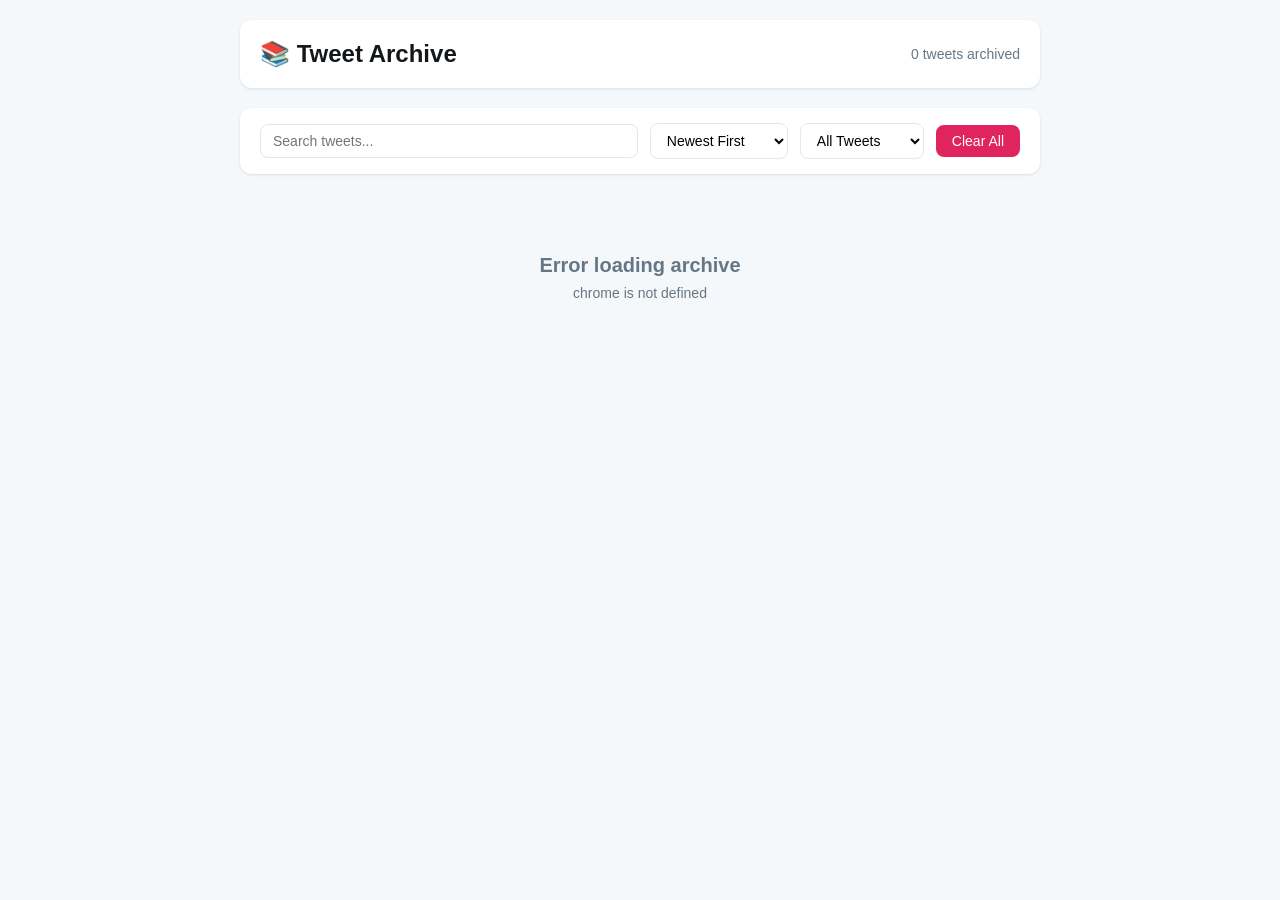
==== archive/index.html @ b596ba2b "init" ====
<!doctype html>
<html>
    <head>
        <meta charset="UTF-8" />
        <title>Tweet Archive</title>
        <link rel="stylesheet" href="style.css" />
    </head>
    <body>
        <div class="container">
            <header>
                <h1>📚 Tweet Archive</h1>
                <div class="stats">
                    <span id="totalCount">0</span> tweets archived
                </div>
            </header>

            <!-- Search & Filter Bar -->
            <div class="filters">
                <input
                    type="text"
                    id="searchInput"
                    placeholder="Search tweets..."
                />

                <select id="sortBy">
                    <option value="newest">Newest First</option>
                    <option value="oldest">Oldest First</option>
                    <option value="recentlySeen">Recently Seen</option>
                </select>

                <select id="filterBy">
                    <option value="all">All Tweets</option>
                    <option value="images">With Images</option>
                    <option value="text">Text Only</option>
                </select>

                <button id="clearAll" class="danger">Clear All</button>
            </div>

            <!-- Results -->
            <div id="tweetGrid"></div>
        </div>

        <script src="script.js"></script>
    </body>
</html>
---- archive/style.css ----
* {
    margin: 0;
    padding: 0;
    box-sizing: border-box;
}

body {
    font-family:
        -apple-system, BlinkMacSystemFont, "Segoe UI", Roboto, Arial, sans-serif;
    background: #f5f8fa;
    padding: 20px;
}

.container {
    max-width: 800px;
    margin: 0 auto;
}

header {
    background: white;
    padding: 20px;
    border-radius: 12px;
    box-shadow: 0 1px 3px rgba(0, 0, 0, 0.1);
    margin-bottom: 20px;
    display: flex;
    justify-content: space-between;
    align-items: center;
}

header h1 {
    font-size: 24px;
    color: #14171a;
}

.stats {
    font-size: 14px;
    color: #657786;
}

/* Filter Bar */
.filters {
    background: white;
    padding: 15px 20px;
    border-radius: 12px;
    box-shadow: 0 1px 3px rgba(0, 0, 0, 0.1);
    margin-bottom: 20px;
    display: flex;
    gap: 12px;
    flex-wrap: wrap;
    align-items: center;
}

.filters input,
.filters select {
    padding: 8px 12px;
    border: 1px solid #e1e8ed;
    border-radius: 8px;
    font-size: 14px;
    background: white;
}

.filters input {
    flex: 1;
    min-width: 200px;
}

.filters button {
    padding: 8px 16px;
    border: none;
    border-radius: 8px;
    font-size: 14px;
    cursor: pointer;
    transition: background 0.2s;
}

.danger {
    background: #e0245e;
    color: white;
}

.danger:hover {
    background: #c01a4b;
}

/* Tweet Cards */
#tweetGrid {
    display: flex;
    flex-direction: column;
    gap: 16px;
}

.tweet-card {
    background: white;
    border-radius: 12px;
    padding: 16px 20px;
    box-shadow: 0 1px 3px rgba(0, 0, 0, 0.1);
    transition: box-shadow 0.2s;
}

.tweet-card:hover {
    box-shadow: 0 4px 12px rgba(0, 0, 0, 0.15);
}

.tweet-header {
    display: flex;
    align-items: center;
    gap: 12px;
    margin-bottom: 8px;
}

.tweet-avatar {
    width: 40px;
    height: 40px;
    border-radius: 50%;
    object-fit: cover;
}

.tweet-user {
    display: flex;
    flex-direction: column;
}

.tweet-name {
    font-weight: 700;
    color: #14171a;
}

.tweet-handle {
    font-size: 13px;
    color: #657786;
}

.tweet-time {
    font-size: 12px;
    color: #657786;
    margin-left: auto;
}

.tweet-text {
    color: #14171a;
    line-height: 1.5;
    margin: 8px 0 12px 0;
    white-space: pre-wrap;
    word-wrap: break-word;
}

.tweet-quote {
    border-left: 3px solid #e1e8ed;
    padding-left: 12px;
    margin: 8px 0 12px 0;
    color: #657786;
    font-size: 14px;
}

.tweet-images {
    display: grid;
    grid-template-columns: repeat(auto-fill, minmax(150px, 1fr));
    gap: 8px;
    margin-top: 8px;
}

.tweet-images img {
    width: 100%;
    height: 150px;
    object-fit: cover;
    border-radius: 8px;
    cursor: pointer;
}

.tweet-footer {
    margin-top: 10px;
    font-size: 12px;
    color: #657786;
    border-top: 1px solid #e1e8ed;
    padding-top: 10px;
    display: flex;
    gap: 16px;
}

.tweet-id {
    font-family: monospace;
    font-size: 11px;
    color: #aab8c2;
}

/* Empty State */
.empty-state {
    text-align: center;
    padding: 60px 20px;
    color: #657786;
}

.empty-state h2 {
    font-size: 20px;
    margin-bottom: 8px;
}

.empty-state p {
    font-size: 14px;
}
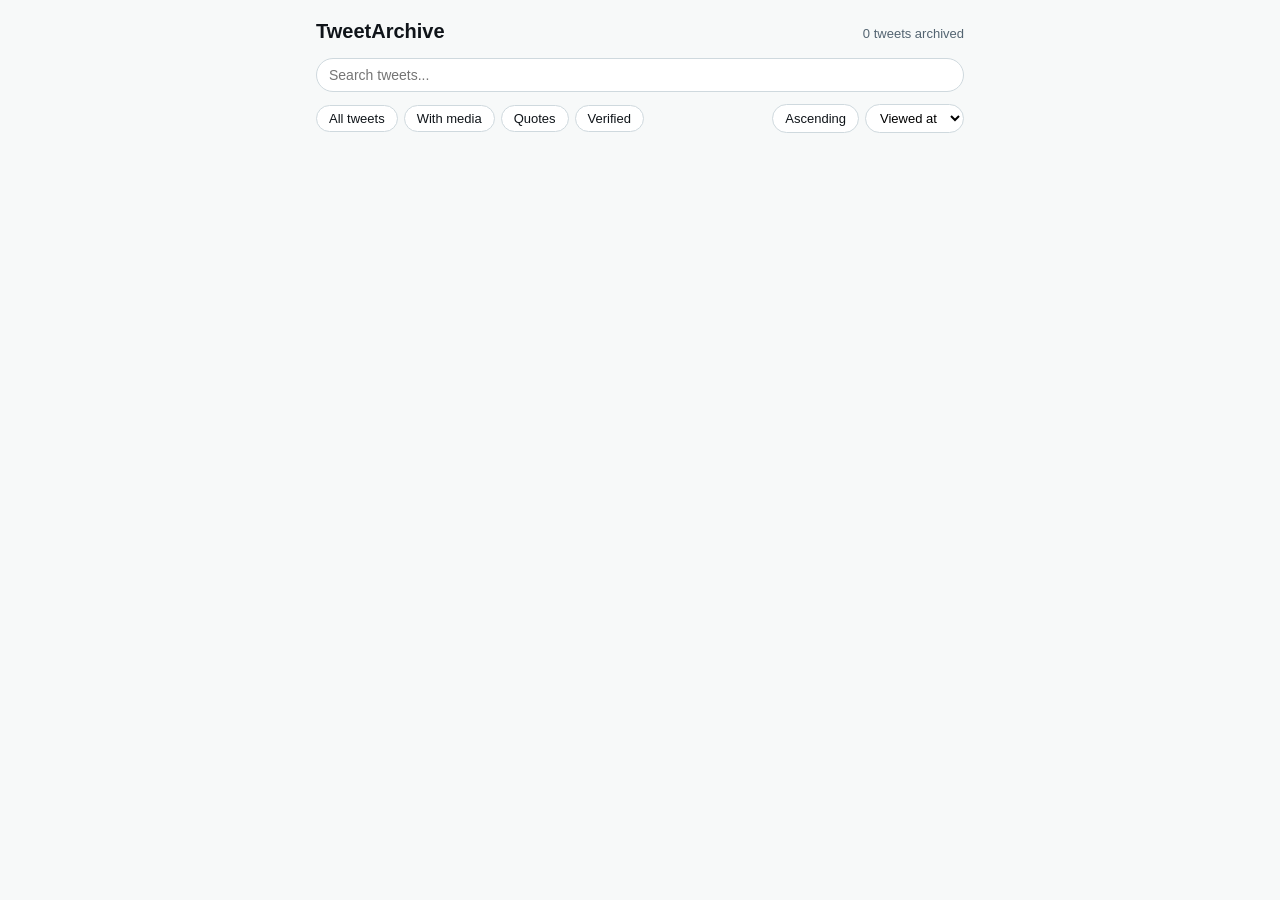
==== commit 2cfca848: "vibecoded some bullshit for frontend + made paged requests. right now everything is unstable becuse " ====
--- a/archive/index.html
+++ b/archive/index.html
@@ -1,45 +1,106 @@
 <!doctype html>
-<html>
+<html lang="en">
     <head>
         <meta charset="UTF-8" />
-        <title>Tweet Archive</title>
+        <title>TweetArchive</title>
         <link rel="stylesheet" href="style.css" />
     </head>
     <body>
         <div class="container">
-            <header>
-                <h1>📚 Tweet Archive</h1>
-                <div class="stats">
-                    <span id="totalCount">0</span> tweets archived
+            <!-- Header -->
+            <header class="header">
+                <div class="header-top">
+                    <h1>TweetArchive</h1>
+                    <div class="total-count">
+                        <span id="totalCount">0</span> tweets archived
+                    </div>
+                </div>
+                <!-- Search bar -->
+                <div class="search-bar">
+                    <input
+                        type="text"
+                        id="searchInput"
+                        placeholder="Search tweets..."
+                    />
                 </div>
             </header>
 
-            <!-- Search & Filter Bar -->
-            <div class="filters">
-                <input
-                    type="text"
-                    id="searchInput"
-                    placeholder="Search tweets..."
-                />
-
-                <select id="sortBy">
-                    <option value="newest">Newest First</option>
-                    <option value="oldest">Oldest First</option>
-                    <option value="recentlySeen">Recently Seen</option>
-                </select>
-
-                <select id="filterBy">
-                    <option value="all">All Tweets</option>
-                    <option value="images">With Images</option>
-                    <option value="text">Text Only</option>
-                </select>
-
-                <button id="clearAll" class="danger">Clear All</button>
+            <!-- Filter & Sort row -->
+            <div class="controls">
+                <div class="filter-group">
+                    <button class="control-btn" id="filterAll">
+                        All tweets
+                    </button>
+                    <button class="control-btn" id="filterMedia">
+                        With media
+                    </button>
+                    <button class="control-btn" id="filterQuote">Quotes</button>
+                    <button class="control-btn" id="filterVerified">
+                        Verified
+                    </button>
+                </div>
+                <div class="sort-group">
+                    <button class="control-btn" id="sortAsc">Ascending</button>
+                    <select id="sortField" class="control-select">
+                        <option value="viewedAt">Viewed at</option>
+                        <option value="postedAt">Posted at</option>
+                    </select>
+                </div>
             </div>
 
-            <!-- Results -->
-            <div id="tweetGrid"></div>
+            <!-- Tweet list -->
+            <div id="tweetList" class="tweet-list"></div>
+
+            <!-- Load more button -->
+            <button id="loadMoreBtn" class="load-more-btn hidden">
+                Load more
+            </button>
         </div>
+
+        <!-- Tweet template -->
+        <template id="tweetTemplate">
+            <div class="tweet-row">
+                <a class="avatar-link" target="_blank">
+                    <img class="tweet-avatar" alt="" />
+                </a>
+                <div class="tweet-content">
+                    <div class="tweet-meta">
+                        <a class="user-link" target="_blank">
+                            <span class="user-name"></span>
+                            <span class="verified-badge hidden" title="Verified"
+                                >V</span
+                            >
+                            <span class="parody-badge hidden"></span>
+                            <span class="user-handle"></span>
+                        </a>
+                        <span class="dot">·</span>
+                        <span class="posted-time"></span>
+                        <span class="dot">·</span>
+                        <span class="viewed-time"></span>
+                        <span class="quote-badge hidden">Quote</span>
+                    </div>
+                    <p class="tweet-text"></p>
+                    <div class="media-grid hidden"></div>
+                    <div class="sensitive-overlay hidden">
+                        Possibly sensitive content
+                    </div>
+                    <div class="tweet-stats">
+                        <span class="stat" title="Replies"
+                            >re <span class="stat-replies">0</span></span
+                        >
+                        <span class="stat" title="Retweets"
+                            >rt <span class="stat-retweets">0</span></span
+                        >
+                        <span class="stat" title="Likes"
+                            >fv <span class="stat-likes">0</span></span
+                        >
+                        <span class="stat" title="Views"
+                            >vw <span class="stat-views">0</span></span
+                        >
+                    </div>
+                </div>
+            </div>
+        </template>
 
         <script src="script.js"></script>
     </body>
--- a/archive/style.css
+++ b/archive/style.css
@@ -1,200 +1,255 @@
+/* Base */
 * {
+    box-sizing: border-box;
     margin: 0;
     padding: 0;
-    box-sizing: border-box;
-}
-
+}
 body {
     font-family:
-        -apple-system, BlinkMacSystemFont, "Segoe UI", Roboto, Arial, sans-serif;
-    background: #f5f8fa;
-    padding: 20px;
-}
-
+        -apple-system, BlinkMacSystemFont, "Segoe UI", Roboto, sans-serif;
+    background: #f7f9f9;
+    color: #0f1419;
+    line-height: 1.5;
+}
 .container {
-    max-width: 800px;
+    max-width: 680px;
     margin: 0 auto;
-}
-
-header {
-    background: white;
-    padding: 20px;
-    border-radius: 12px;
-    box-shadow: 0 1px 3px rgba(0, 0, 0, 0.1);
-    margin-bottom: 20px;
+    padding: 16px;
+}
+
+/* Header */
+.header {
+    margin-bottom: 12px;
+}
+.header-top {
     display: flex;
     justify-content: space-between;
-    align-items: center;
-}
-
-header h1 {
-    font-size: 24px;
-    color: #14171a;
-}
-
-.stats {
+    align-items: baseline;
+    margin-bottom: 12px;
+}
+.header-top h1 {
+    font-size: 20px;
+    font-weight: 700;
+}
+.total-count {
+    font-size: 13px;
+    color: #536471;
+}
+.search-bar input {
+    width: 100%;
+    padding: 8px 12px;
+    border: 1px solid #cfd9de;
+    border-radius: 20px;
     font-size: 14px;
-    color: #657786;
-}
-
-/* Filter Bar */
-.filters {
-    background: white;
-    padding: 15px 20px;
-    border-radius: 12px;
-    box-shadow: 0 1px 3px rgba(0, 0, 0, 0.1);
-    margin-bottom: 20px;
+    background: #fff;
+    outline: none;
+}
+.search-bar input:focus {
+    border-color: #1d9bf0;
+}
+
+/* Controls row */
+.controls {
+    display: flex;
+    justify-content: space-between;
+    align-items: center;
+    margin-bottom: 12px;
+    flex-wrap: wrap;
+    gap: 8px;
+}
+.filter-group,
+.sort-group {
+    display: flex;
+    gap: 6px;
+    flex-wrap: wrap;
+}
+.control-btn {
+    padding: 5px 12px;
+    font-size: 13px;
+    background: #fff;
+    border: 1px solid #cfd9de;
+    border-radius: 16px;
+    cursor: pointer;
+    color: #0f1419;
+    transition: background 0.1s;
+}
+.control-btn:hover {
+    background: #e8f5fe;
+}
+.control-btn.active {
+    background: #1d9bf0;
+    color: #fff;
+    border-color: #1d9bf0;
+}
+.control-select {
+    padding: 5px 10px;
+    font-size: 13px;
+    border: 1px solid #cfd9de;
+    border-radius: 16px;
+    background: #fff;
+    cursor: pointer;
+}
+
+/* Tweet list */
+.tweet-list {
+    display: flex;
+    flex-direction: column;
+}
+.tweet-row {
     display: flex;
     gap: 12px;
-    flex-wrap: wrap;
-    align-items: center;
-}
-
-.filters input,
-.filters select {
-    padding: 8px 12px;
-    border: 1px solid #e1e8ed;
-    border-radius: 8px;
-    font-size: 14px;
-    background: white;
-}
-
-.filters input {
-    flex: 1;
-    min-width: 200px;
-}
-
-.filters button {
-    padding: 8px 16px;
-    border: none;
-    border-radius: 8px;
-    font-size: 14px;
-    cursor: pointer;
-    transition: background 0.2s;
-}
-
-.danger {
-    background: #e0245e;
-    color: white;
-}
-
-.danger:hover {
-    background: #c01a4b;
-}
-
-/* Tweet Cards */
-#tweetGrid {
-    display: flex;
-    flex-direction: column;
-    gap: 16px;
-}
-
-.tweet-card {
-    background: white;
-    border-radius: 12px;
-    padding: 16px 20px;
-    box-shadow: 0 1px 3px rgba(0, 0, 0, 0.1);
-    transition: box-shadow 0.2s;
-}
-
-.tweet-card:hover {
-    box-shadow: 0 4px 12px rgba(0, 0, 0, 0.15);
-}
-
-.tweet-header {
-    display: flex;
-    align-items: center;
-    gap: 12px;
-    margin-bottom: 8px;
-}
-
+    padding: 12px 16px;
+    background: #fff;
+    border-bottom: 1px solid #eff3f4;
+    transition: background 0.1s;
+}
+.tweet-row:hover {
+    background: #f7f9f9;
+}
+
+.avatar-link {
+    flex-shrink: 0;
+}
 .tweet-avatar {
-    width: 40px;
-    height: 40px;
+    width: 44px;
+    height: 44px;
     border-radius: 50%;
     object-fit: cover;
-}
-
-.tweet-user {
-    display: flex;
-    flex-direction: column;
-}
-
-.tweet-name {
+    background: #eee;
+}
+.tweet-content {
+    flex: 1;
+    min-width: 0;
+}
+
+/* Meta line */
+.tweet-meta {
+    display: flex;
+    align-items: center;
+    gap: 4px;
+    flex-wrap: wrap;
+    font-size: 13px;
+    color: #536471;
+    margin-bottom: 3px;
+}
+.user-link {
+    display: flex;
+    align-items: center;
+    gap: 4px;
+    text-decoration: none;
+    color: inherit;
+}
+.user-name {
     font-weight: 700;
-    color: #14171a;
-}
-
-.tweet-handle {
-    font-size: 13px;
-    color: #657786;
-}
-
-.tweet-time {
+    color: #0f1419;
+}
+.user-handle {
+    color: #536471;
+}
+.verified-badge {
+    background: #1d9bf0;
+    color: #fff;
+    font-size: 10px;
+    font-weight: bold;
+    width: 16px;
+    height: 16px;
+    border-radius: 50%;
+    display: inline-flex;
+    align-items: center;
+    justify-content: center;
+    line-height: 1;
+}
+.parody-badge {
     font-size: 12px;
-    color: #657786;
-    margin-left: auto;
-}
-
+    color: #536471;
+}
+.dot {
+    margin: 0 2px;
+}
+.posted-time,
+.viewed-time {
+    white-space: nowrap;
+}
+.quote-badge {
+    background: #f0f0f0;
+    color: #536471;
+    padding: 2px 8px;
+    border-radius: 12px;
+    font-size: 12px;
+    margin-left: 4px;
+}
+
+/* Text */
 .tweet-text {
-    color: #14171a;
-    line-height: 1.5;
-    margin: 8px 0 12px 0;
+    font-size: 14px;
+    line-height: 1.4;
     white-space: pre-wrap;
-    word-wrap: break-word;
-}
-
-.tweet-quote {
-    border-left: 3px solid #e1e8ed;
-    padding-left: 12px;
-    margin: 8px 0 12px 0;
-    color: #657786;
+    word-break: break-word;
+    margin-bottom: 8px;
+}
+
+/* Media grid */
+.media-grid {
+    display: grid;
+    grid-template-columns: repeat(2, 1fr);
+    gap: 4px;
+    margin-bottom: 8px;
+    border-radius: 12px;
+    overflow: hidden;
+}
+.media-grid img {
+    width: 100%;
+    height: 160px;
+    object-fit: cover;
+    background: #000;
+}
+.media-grid.single {
+    grid-template-columns: 1fr;
+}
+.media-grid.single img {
+    height: auto;
+    max-height: 300px;
+}
+
+.sensitive-overlay {
+    background: #f7f9f9;
+    padding: 6px 10px;
+    border-radius: 8px;
+    font-size: 13px;
+    color: #536471;
+    margin-bottom: 8px;
+}
+
+/* Stats */
+.tweet-stats {
+    display: flex;
+    gap: 16px;
+    font-size: 13px;
+    color: #536471;
+}
+.tweet-stats .stat {
+    display: inline-flex;
+    align-items: center;
+    gap: 3px;
+}
+
+/* Load more */
+.load-more-btn {
+    display: block;
+    width: 100%;
+    padding: 10px;
+    background: #fff;
+    border: 1px solid #cfd9de;
+    border-radius: 20px;
     font-size: 14px;
-}
-
-.tweet-images {
-    display: grid;
-    grid-template-columns: repeat(auto-fill, minmax(150px, 1fr));
-    gap: 8px;
-    margin-top: 8px;
-}
-
-.tweet-images img {
-    width: 100%;
-    height: 150px;
-    object-fit: cover;
-    border-radius: 8px;
+    color: #1d9bf0;
     cursor: pointer;
-}
-
-.tweet-footer {
-    margin-top: 10px;
-    font-size: 12px;
-    color: #657786;
-    border-top: 1px solid #e1e8ed;
-    padding-top: 10px;
-    display: flex;
-    gap: 16px;
-}
-
-.tweet-id {
-    font-family: monospace;
-    font-size: 11px;
-    color: #aab8c2;
-}
-
-/* Empty State */
-.empty-state {
-    text-align: center;
-    padding: 60px 20px;
-    color: #657786;
-}
-
-.empty-state h2 {
-    font-size: 20px;
-    margin-bottom: 8px;
-}
-
-.empty-state p {
-    font-size: 14px;
-}
+    margin-top: 12px;
+    transition: background 0.1s;
+}
+.load-more-btn:hover {
+    background: #e8f5fe;
+}
+.hidden {
+    display: none !important;
+}
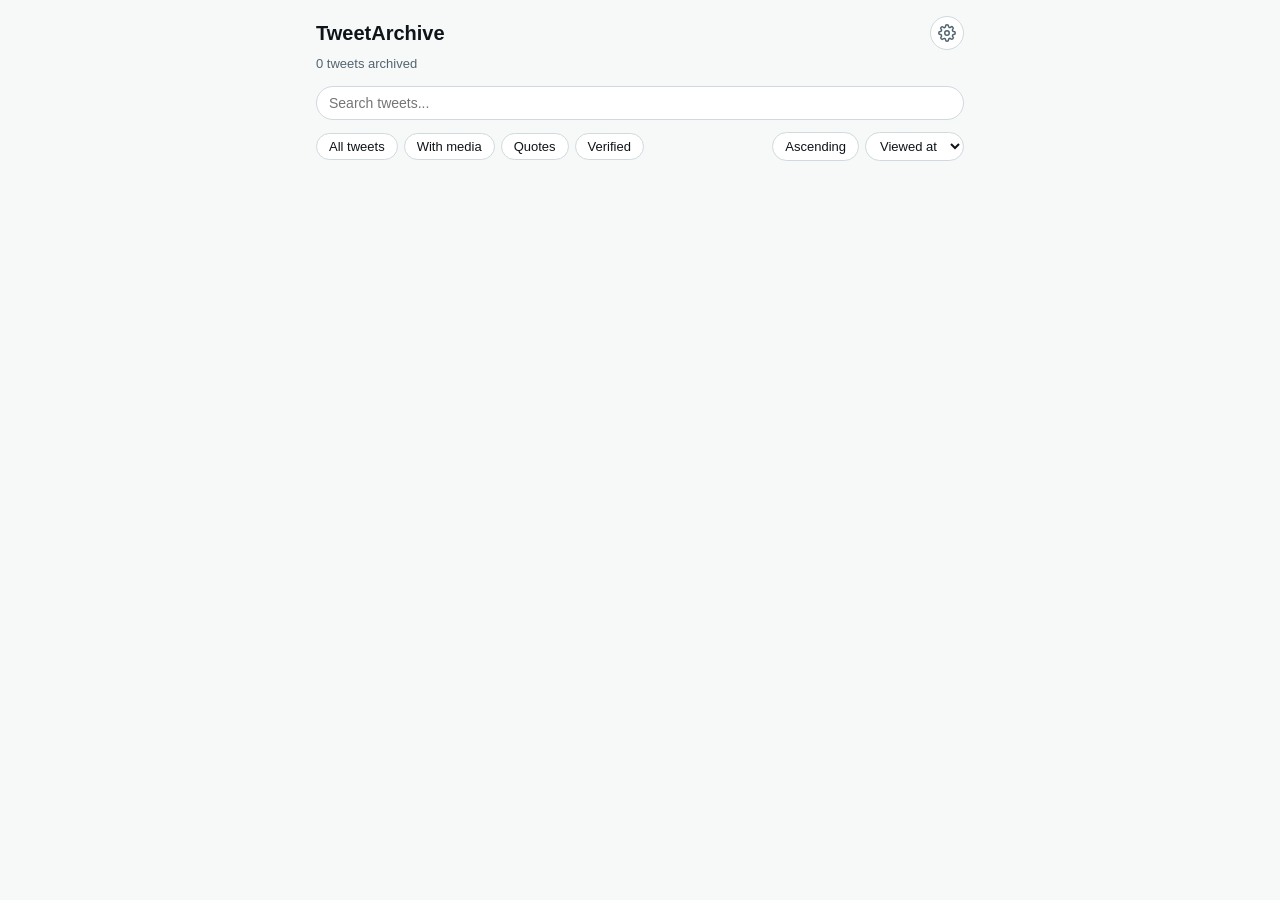
==== commit d6a73d04: "done it I guess" ====
--- a/archive/index.html
+++ b/archive/index.html
@@ -11,6 +11,11 @@
             <header class="header">
                 <div class="header-top">
                     <h1>TweetArchive</h1>
+                    <button id="openOptions" class="options-btn" title="Settings">
+                        <svg width="18" height="18" viewBox="0 0 24 24" fill="none" stroke="currentColor" stroke-width="2" stroke-linecap="round" stroke-linejoin="round"><circle cx="12" cy="12" r="3"/><path d="M19.4 15a1.65 1.65 0 0 0 .33 1.82l.06.06a2 2 0 0 1-2.83 2.83l-.06-.06a1.65 1.65 0 0 0-1.82-.33 1.65 1.65 0 0 0-1 1.51V21a2 2 0 0 1-4 0v-.09A1.65 1.65 0 0 0 9 19.4a1.65 1.65 0 0 0-1.82.33l-.06.06a2 2 0 0 1-2.83-2.83l.06-.06A1.65 1.65 0 0 0 4.68 15a1.65 1.65 0 0 0-1.51-1H3a2 2 0 0 1 0-4h.09A1.65 1.65 0 0 0 4.6 9a1.65 1.65 0 0 0-.33-1.82l-.06-.06a2 2 0 0 1 2.83-2.83l.06.06A1.65 1.65 0 0 0 9 4.68a1.65 1.65 0 0 0 1-1.51V3a2 2 0 0 1 4 0v.09a1.65 1.65 0 0 0 1 1.51 1.65 1.65 0 0 0 1.82-.33l.06-.06a2 2 0 0 1 2.83 2.83l-.06.06A1.65 1.65 0 0 0 19.4 9a1.65 1.65 0 0 0 1.51 1H21a2 2 0 0 1 0 4h-.09a1.65 1.65 0 0 0-1.51 1z"/></svg>
+                    </button>
+                </div>
+                <div class="header-row">
                     <div class="total-count">
                         <span id="totalCount">0</span> tweets archived
                     </div>
@@ -74,12 +79,12 @@
                             <span class="user-handle"></span>
                         </a>
                         <span class="dot">·</span>
-                        <span class="posted-time"></span>
+                        <a class="tweet-link" target="_blank"><span class="posted-time"></span></a>
                         <span class="dot">·</span>
                         <span class="viewed-time"></span>
                         <span class="quote-badge hidden">Quote</span>
                     </div>
-                    <p class="tweet-text"></p>
+                    <a class="tweet-link" target="_blank"><p class="tweet-text"></p></a>
                     <div class="media-grid hidden"></div>
                     <div class="sensitive-overlay hidden">
                         Possibly sensitive content
--- a/archive/style.css
+++ b/archive/style.css
@@ -1,3 +1,50 @@
+/* ===== Theme CSS Variables ===== */
+:root {
+  /* Light theme (default) */
+  --bg-primary: #f7f9f9;
+  --bg-card: #ffffff;
+  --bg-card-hover: #f7f9f9;
+  --bg-badge: #f0f0f0;
+  --bg-input: #ffffff;
+  --bg-overlay: #f7f9f9;
+  --text-primary: #0f1419;
+  --text-secondary: #536471;
+  --text-accent: #1d9bf0;
+  --border-primary: #cfd9de;
+  --border-card: #eff3f4;
+  --accent: #1d9bf0;
+  --accent-hover: #e8f5fe;
+  --accent-text: #ffffff;
+  --btn-bg: #ffffff;
+  --btn-hover: #e8f5fe;
+  --btn-active-bg: #1d9bf0;
+  --btn-active-text: #ffffff;
+  --shadow: none;
+}
+
+/* Dark theme */
+.dark {
+  --bg-primary: #15202b;
+  --bg-card: #1e2732;
+  --bg-card-hover: #252e38;
+  --bg-badge: #253341;
+  --bg-input: #253341;
+  --bg-overlay: #1e2732;
+  --text-primary: #e7e9ea;
+  --text-secondary: #8b98a5;
+  --text-accent: #1d9bf0;
+  --border-primary: #38444d;
+  --border-card: #2f3336;
+  --accent: #1d9bf0;
+  --accent-hover: #1a2b3d;
+  --accent-text: #ffffff;
+  --btn-bg: #1e2732;
+  --btn-hover: #1a2b3d;
+  --btn-active-bg: #1d9bf0;
+  --btn-active-text: #ffffff;
+  --shadow: none;
+}
+
 /* Base */
 * {
     box-sizing: border-box;
@@ -7,9 +54,10 @@
 body {
     font-family:
         -apple-system, BlinkMacSystemFont, "Segoe UI", Roboto, sans-serif;
-    background: #f7f9f9;
-    color: #0f1419;
+    background: var(--bg-primary);
+    color: var(--text-primary);
     line-height: 1.5;
+    transition: background 0.2s, color 0.2s;
 }
 .container {
     max-width: 680px;
@@ -24,28 +72,52 @@
 .header-top {
     display: flex;
     justify-content: space-between;
-    align-items: baseline;
-    margin-bottom: 12px;
+    align-items: center;
+    margin-bottom: 4px;
 }
 .header-top h1 {
     font-size: 20px;
     font-weight: 700;
 }
+.header-row {
+    margin-bottom: 12px;
+}
 .total-count {
     font-size: 13px;
-    color: #536471;
+    color: var(--text-secondary);
+}
+
+/* Options / settings button */
+.options-btn {
+    display: flex;
+    align-items: center;
+    justify-content: center;
+    width: 34px;
+    height: 34px;
+    border: 1px solid var(--border-primary);
+    border-radius: 50%;
+    background: var(--btn-bg);
+    color: var(--text-secondary);
+    cursor: pointer;
+    transition: background 0.1s, color 0.1s, border-color 0.1s;
+}
+.options-btn:hover {
+    background: var(--btn-hover);
+    color: var(--text-primary);
+    border-color: var(--text-secondary);
 }
 .search-bar input {
     width: 100%;
     padding: 8px 12px;
-    border: 1px solid #cfd9de;
+    border: 1px solid var(--border-primary);
     border-radius: 20px;
     font-size: 14px;
-    background: #fff;
+    background: var(--bg-input);
+    color: var(--text-primary);
     outline: none;
 }
 .search-bar input:focus {
-    border-color: #1d9bf0;
+    border-color: var(--accent);
 }
 
 /* Controls row */
@@ -66,27 +138,28 @@
 .control-btn {
     padding: 5px 12px;
     font-size: 13px;
-    background: #fff;
-    border: 1px solid #cfd9de;
+    background: var(--btn-bg);
+    border: 1px solid var(--border-primary);
     border-radius: 16px;
     cursor: pointer;
-    color: #0f1419;
+    color: var(--text-primary);
     transition: background 0.1s;
 }
 .control-btn:hover {
-    background: #e8f5fe;
+    background: var(--btn-hover);
 }
 .control-btn.active {
-    background: #1d9bf0;
-    color: #fff;
-    border-color: #1d9bf0;
+    background: var(--btn-active-bg);
+    color: var(--btn-active-text);
+    border-color: var(--accent);
 }
 .control-select {
     padding: 5px 10px;
     font-size: 13px;
-    border: 1px solid #cfd9de;
+    border: 1px solid var(--border-primary);
     border-radius: 16px;
-    background: #fff;
+    background: var(--bg-input);
+    color: var(--text-primary);
     cursor: pointer;
 }
 
@@ -99,12 +172,12 @@
     display: flex;
     gap: 12px;
     padding: 12px 16px;
-    background: #fff;
-    border-bottom: 1px solid #eff3f4;
+    background: var(--bg-card);
+    border-bottom: 1px solid var(--border-card);
     transition: background 0.1s;
 }
 .tweet-row:hover {
-    background: #f7f9f9;
+    background: var(--bg-card-hover);
 }
 
 .avatar-link {
@@ -115,7 +188,7 @@
     height: 44px;
     border-radius: 50%;
     object-fit: cover;
-    background: #eee;
+    background: var(--bg-badge);
 }
 .tweet-content {
     flex: 1;
@@ -129,7 +202,7 @@
     gap: 4px;
     flex-wrap: wrap;
     font-size: 13px;
-    color: #536471;
+    color: var(--text-secondary);
     margin-bottom: 3px;
 }
 .user-link {
@@ -141,14 +214,14 @@
 }
 .user-name {
     font-weight: 700;
-    color: #0f1419;
+    color: var(--text-primary);
 }
 .user-handle {
-    color: #536471;
+    color: var(--text-secondary);
 }
 .verified-badge {
-    background: #1d9bf0;
-    color: #fff;
+    background: var(--accent);
+    color: var(--accent-text);
     font-size: 10px;
     font-weight: bold;
     width: 16px;
@@ -161,7 +234,7 @@
 }
 .parody-badge {
     font-size: 12px;
-    color: #536471;
+    color: var(--text-secondary);
 }
 .dot {
     margin: 0 2px;
@@ -171,8 +244,8 @@
     white-space: nowrap;
 }
 .quote-badge {
-    background: #f0f0f0;
-    color: #536471;
+    background: var(--bg-badge);
+    color: var(--text-secondary);
     padding: 2px 8px;
     border-radius: 12px;
     font-size: 12px;
@@ -186,6 +259,18 @@
     white-space: pre-wrap;
     word-break: break-word;
     margin-bottom: 8px;
+}
+
+/* Tweet link (posted time + text clickable to tweet) */
+.tweet-link {
+    text-decoration: none;
+    color: inherit;
+}
+.tweet-link:hover .posted-time {
+    text-decoration: underline;
+}
+.tweet-link:hover .tweet-text {
+    color: var(--text-secondary);
 }
 
 /* Media grid */
@@ -212,11 +297,11 @@
 }
 
 .sensitive-overlay {
-    background: #f7f9f9;
+    background: var(--bg-overlay);
     padding: 6px 10px;
     border-radius: 8px;
     font-size: 13px;
-    color: #536471;
+    color: var(--text-secondary);
     margin-bottom: 8px;
 }
 
@@ -225,7 +310,7 @@
     display: flex;
     gap: 16px;
     font-size: 13px;
-    color: #536471;
+    color: var(--text-secondary);
 }
 .tweet-stats .stat {
     display: inline-flex;
@@ -238,17 +323,17 @@
     display: block;
     width: 100%;
     padding: 10px;
-    background: #fff;
-    border: 1px solid #cfd9de;
+    background: var(--btn-bg);
+    border: 1px solid var(--border-primary);
     border-radius: 20px;
     font-size: 14px;
-    color: #1d9bf0;
+    color: var(--text-accent);
     cursor: pointer;
     margin-top: 12px;
     transition: background 0.1s;
 }
 .load-more-btn:hover {
-    background: #e8f5fe;
+    background: var(--btn-hover);
 }
 .hidden {
     display: none !important;
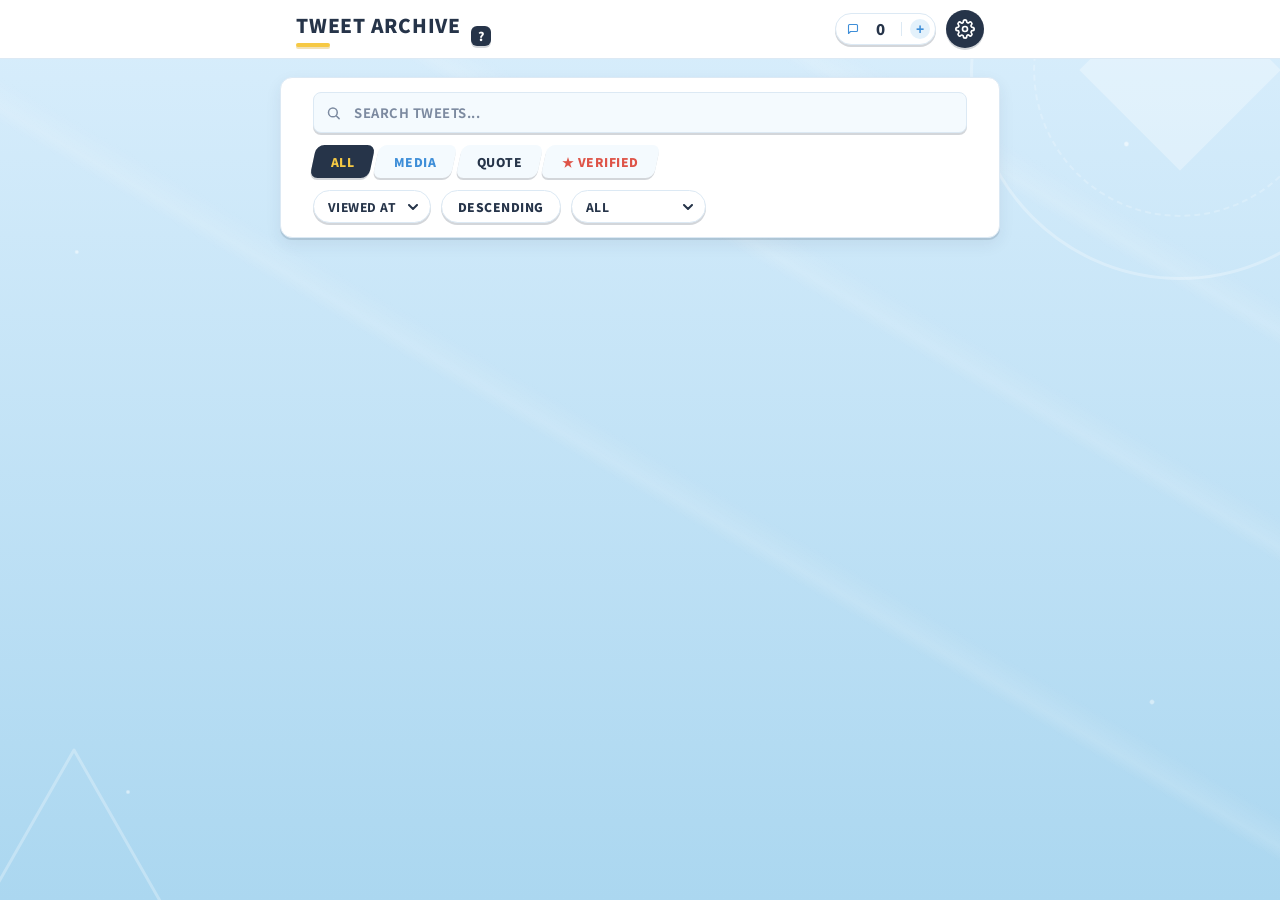
==== commit eb60e791: "made it looke like blue archive ui and some minor changes like getting post interactions changes wor" ====
--- a/archive/index.html
+++ b/archive/index.html
@@ -2,111 +2,165 @@
 <html lang="en">
     <head>
         <meta charset="UTF-8" />
+        <meta name="viewport" content="width=device-width, initial-scale=1.0" />
         <title>TweetArchive</title>
         <link rel="stylesheet" href="style.css" />
     </head>
     <body>
-        <div class="container">
-            <!-- Header -->
-            <header class="header">
-                <div class="header-top">
-                    <h1>TweetArchive</h1>
-                    <button id="openOptions" class="options-btn" title="Settings">
-                        <svg width="18" height="18" viewBox="0 0 24 24" fill="none" stroke="currentColor" stroke-width="2" stroke-linecap="round" stroke-linejoin="round"><circle cx="12" cy="12" r="3"/><path d="M19.4 15a1.65 1.65 0 0 0 .33 1.82l.06.06a2 2 0 0 1-2.83 2.83l-.06-.06a1.65 1.65 0 0 0-1.82-.33 1.65 1.65 0 0 0-1 1.51V21a2 2 0 0 1-4 0v-.09A1.65 1.65 0 0 0 9 19.4a1.65 1.65 0 0 0-1.82.33l-.06.06a2 2 0 0 1-2.83-2.83l.06-.06A1.65 1.65 0 0 0 4.68 15a1.65 1.65 0 0 0-1.51-1H3a2 2 0 0 1 0-4h.09A1.65 1.65 0 0 0 4.6 9a1.65 1.65 0 0 0-.33-1.82l-.06-.06a2 2 0 0 1 2.83-2.83l.06.06A1.65 1.65 0 0 0 9 4.68a1.65 1.65 0 0 0 1-1.51V3a2 2 0 0 1 4 0v.09a1.65 1.65 0 0 0 1 1.51 1.65 1.65 0 0 0 1.82-.33l.06-.06a2 2 0 0 1 2.83 2.83l-.06.06A1.65 1.65 0 0 0 19.4 9a1.65 1.65 0 0 0 1.51 1H21a2 2 0 0 1 0 4h-.09a1.65 1.65 0 0 0-1.51 1z"/></svg>
+        <div class="watermark" aria-hidden="true"></div>
+        <svg class="watermark-tri" viewBox="0 0 220 200" fill="none" stroke="rgba(255,255,255,0.4)" stroke-width="3" stroke-linejoin="round" aria-hidden="true"><path d="M110 6L216 192H4z"/></svg>
+
+        <!-- ===================== TOP BAR (BA §1.1) ===================== -->
+        <header class="top-bar">
+            <div class="top-bar-inner">
+                <div class="title-wrap">
+                    <h1 class="page-title">Tweet Archive</h1>
+                    <span class="help-chip" title="Tweets you've seen are archived locally">?</span>
+                </div>
+                <div class="top-actions">
+                    <!-- Currency-style chip: bubble icon + count + divider + plus -->
+                    <div class="currency-chip" title="Total archived tweets">
+                        <span class="chip-icon bubble">
+                            <svg width="12" height="12" viewBox="0 0 24 24" fill="none" stroke="currentColor" stroke-width="2.2" stroke-linecap="round" stroke-linejoin="round"><path d="M21 15a2 2 0 0 1-2 2H7l-4 4V5a2 2 0 0 1 2-2h14a2 2 0 0 1 2 2z"/></svg>
+                        </span>
+                        <span id="totalCount" class="chip-number">0</span>
+                        <span class="chip-divider"></span>
+                        <button id="refreshBtn" class="chip-plus" title="Refresh from database">+</button>
+                    </div>
+                    <button id="openOptions" class="icon-btn navy" title="Settings">
+                        <svg width="20" height="20" viewBox="0 0 24 24" fill="none" stroke="currentColor" stroke-width="2" stroke-linecap="round" stroke-linejoin="round"><circle cx="12" cy="12" r="3"/><path d="M19.4 15a1.65 1.65 0 0 0 .33 1.82l.06.06a2 2 0 0 1-2.83 2.83l-.06-.06a1.65 1.65 0 0 0-1.82-.33 1.65 1.65 0 0 0-1 1.51V21a2 2 0 0 1-4 0v-.09A1.65 1.65 0 0 0 9 19.4a1.65 1.65 0 0 0-1.82.33l-.06.06a2 2 0 0 1-2.83-2.83l.06-.06A1.65 1.65 0 0 0 4.68 15a1.65 1.65 0 0 0-1.51-1H3a2 2 0 0 1 0-4h.09A1.65 1.65 0 0 0 4.6 9a1.65 1.65 0 0 0-.33-1.82l-.06-.06a2 2 0 0 1 2.83-2.83l.06.06A1.65 1.65 0 0 0 9 4.68a1.65 1.65 0 0 0 1-1.51V3a2 2 0 0 1 4 0v.09a1.65 1.65 0 0 0 1 1.51 1.65 1.65 0 0 0 1.82-.33l.06-.06a2 2 0 0 1 2.83 2.83l-.06.06A1.65 1.65 0 0 0 19.4 9a1.65 1.65 0 0 0 1.51 1H21a2 2 0 0 1 0 4h-.09a1.65 1.65 0 0 0-1.51 1z"/></svg>
                     </button>
                 </div>
-                <div class="header-row">
-                    <div class="total-count">
-                        <span id="totalCount">0</span> tweets archived
-                    </div>
+            </div>
+        </header>
+
+        <!-- ===================== SUB-HEADER BAND (BA §2.C) ===================== -->
+        <div class="sub-band">
+            <div class="container-narrow">
+                <div class="search-bar">
+                    <input id="searchInput" type="text" placeholder="SEARCH TWEETS..." />
                 </div>
-                <!-- Search bar -->
-                <div class="search-bar">
-                    <input
-                        type="text"
-                        id="searchInput"
-                        placeholder="Search tweets..."
-                    />
-                </div>
-            </header>
 
-            <!-- Filter & Sort row -->
-            <div class="controls">
-                <div class="filter-group">
-                    <button class="control-btn" id="filterAll">
-                        All tweets
-                    </button>
-                    <button class="control-btn" id="filterMedia">
-                        With media
-                    </button>
-                    <button class="control-btn" id="filterQuote">Quotes</button>
-                    <button class="control-btn" id="filterVerified">
-                        Verified
-                    </button>
-                </div>
-                <div class="sort-group">
-                    <button class="control-btn" id="sortAsc">Ascending</button>
-                    <select id="sortField" class="control-select">
+                <!-- Skewed filter tabs -->
+                <nav class="tab-group" role="tablist">
+                    <button class="tab active" id="filterAll" role="tab"><span>All</span></button>
+                    <button class="tab tab-media" id="filterMedia" role="tab"><span>Media</span></button>
+                    <button class="tab tab-quote" id="filterQuote" role="tab"><span>Quote</span></button>
+                    <button class="tab tab-verified" id="filterVerified" role="tab"><span>★ Verified</span></button>
+                </nav>
+
+                <div class="sub-actions">
+                    <select id="sortField" class="pill-select">
                         <option value="viewedAt">Viewed at</option>
                         <option value="postedAt">Posted at</option>
                     </select>
+                    <button id="sortAsc" class="sort-toggle" title="Toggle sort direction">Descending</button>
+                    <select id="engagementFilter" class="pill-select" title="Filter by engagement">
+                        <option value="all">All</option>
+                        <option value="liked">Liked</option>
+                        <option value="retweeted">Retweeted</option>
+                        <option value="bookmarked">Bookmarked</option>
+                    </select>
                 </div>
             </div>
+        </div>
 
+        <!-- ===================== MAIN ===================== -->
+        <main class="container-narrow">
             <!-- Tweet list -->
             <div id="tweetList" class="tweet-list"></div>
 
-            <!-- Load more button -->
-            <button id="loadMoreBtn" class="load-more-btn hidden">
+            <!-- Empty state -->
+            <div id="emptyState" class="empty-state hidden">
+                <div class="empty-halo">
+                    <span class="empty-star">★</span>
+                </div>
+                <p class="empty-title">No tweets yet</p>
+                <p class="empty-sub">Browse Twitter — anything you see gets stored here</p>
+            </div>
+
+            <!-- Load more -->
+            <button id="loadMoreBtn" class="btn-yellow load-more-btn hidden">
                 Load more
+                <span class="keycap">MORE</span>
             </button>
-        </div>
+        </main>
 
-        <!-- Tweet template -->
+        <!-- ===================== TWEET CARD TEMPLATE ===================== -->
         <template id="tweetTemplate">
             <div class="tweet-row">
-                <a class="avatar-link" target="_blank">
-                    <img class="tweet-avatar" alt="" />
-                </a>
+                <!-- Avatar + overlapping badges (star = verified, P = parody) -->
+                <div class="avatar-wrap">
+                    <a class="avatar-link" target="_blank">
+                        <img class="tweet-avatar" alt="" />
+                    </a>
+                    <span class="verified-badge hidden" title="Verified">★</span>
+                    <span class="parody-badge hidden"></span>
+                </div>
+
                 <div class="tweet-content">
+                    <!-- Name plate -->
                     <div class="tweet-meta">
                         <a class="user-link" target="_blank">
                             <span class="user-name"></span>
-                            <span class="verified-badge hidden" title="Verified"
-                                >V</span
-                            >
-                            <span class="parody-badge hidden"></span>
                             <span class="user-handle"></span>
                         </a>
-                        <span class="dot">·</span>
-                        <a class="tweet-link" target="_blank"><span class="posted-time"></span></a>
-                        <span class="dot">·</span>
-                        <span class="viewed-time"></span>
                         <span class="quote-badge hidden">Quote</span>
                     </div>
+
+                    <div class="time-row">
+                        <a class="tweet-link" target="_blank"><span class="posted-time chip-time"></span></a>
+                        <span class="viewed-time chip-time chip-viewed"></span>
+                    </div>
+
                     <a class="tweet-link" target="_blank"><p class="tweet-text"></p></a>
+
                     <div class="media-grid hidden"></div>
-                    <div class="sensitive-overlay hidden">
-                        Possibly sensitive content
-                    </div>
+
+                    <div class="sensitive-overlay hidden">🔒 Sensitive content</div>
+
+                    <!-- Status tags / stat chips -->
                     <div class="tweet-stats">
-                        <span class="stat" title="Replies"
-                            >re <span class="stat-replies">0</span></span
-                        >
-                        <span class="stat" title="Retweets"
-                            >rt <span class="stat-retweets">0</span></span
-                        >
-                        <span class="stat" title="Likes"
-                            >fv <span class="stat-likes">0</span></span
-                        >
-                        <span class="stat" title="Views"
-                            >vw <span class="stat-views">0</span></span
-                        >
+                        <span class="stat stat-reply" title="Replies">
+                            <svg width="13" height="13" viewBox="0 0 24 24" fill="none" stroke="currentColor" stroke-width="2.2" stroke-linecap="round" stroke-linejoin="round"><path d="M21 11.5a8.38 8.38 0 0 1-.9 3.8 8.5 8.5 0 0 1-7.6 4.7 8.38 8.38 0 0 1-3.8-.9L3 21l1.9-5.7a8.38 8.38 0 0 1-.9-3.8 8.5 8.5 0 0 1 4.7-7.6 8.38 8.38 0 0 1 3.8-.9h.5a8.48 8.48 0 0 1 8 8v.5z"/></svg>
+                            <span class="stat-replies">0</span>
+                        </span>
+                        <span class="stat stat-rt" title="Retweets">
+                            <svg width="13" height="13" viewBox="0 0 24 24" fill="none" stroke="currentColor" stroke-width="2.2" stroke-linecap="round" stroke-linejoin="round"><polyline points="17 1 21 5 17 9"/><path d="M3 11V9a4 4 0 0 1 4-4h14"/><polyline points="7 23 3 19 7 15"/><path d="M21 13v2a4 4 0 0 1-4 4H3"/></svg>
+                            <span class="stat-retweets">0</span>
+                        </span>
+                        <span class="stat stat-like" title="Likes">
+                            <svg width="13" height="13" viewBox="0 0 24 24" fill="currentColor" stroke="currentColor" stroke-width="1.6" stroke-linecap="round" stroke-linejoin="round"><path d="M20.84 4.61a5.5 5.5 0 0 0-7.78 0L12 5.67l-1.06-1.06a5.5 5.5 0 0 0-7.78 7.78l1.06 1.06L12 21.23l7.78-7.78 1.06-1.06a5.5 5.5 0 0 0 0-7.78z"/></svg>
+                            <span class="stat-likes">0</span>
+                        </span>
+                        <span class="stat stat-bookmark" title="Bookmarks">
+                            <svg width="13" height="13" viewBox="0 0 24 24" fill="none" stroke="currentColor" stroke-width="2.2" stroke-linecap="round" stroke-linejoin="round"><path d="M19 21l-7-5-7 5V5a2 2 0 0 1 2-2h10a2 2 0 0 1 2 2z"/></svg>
+                            <span class="stat-bookmarks">0</span>
+                        </span>
+                        <span class="stat stat-view" title="Views">
+                            <svg width="13" height="13" viewBox="0 0 24 24" fill="none" stroke="currentColor" stroke-width="2.2" stroke-linecap="round" stroke-linejoin="round"><path d="M1 12s4-8 11-8 11 8 11 8-4 8-11 8-11-8-11-8z"/><circle cx="12" cy="12" r="3"/></svg>
+                            <span class="stat-views">0</span>
+                        </span>
                     </div>
                 </div>
             </div>
         </template>
 
+        <!-- ===================== MEDIA LIGHTBOX ===================== -->
+        <div id="lightbox" class="lightbox" role="dialog" aria-modal="true" aria-label="Media preview">
+            <button id="lbClose" class="lb-close" title="Close (Esc)" aria-label="Close">
+                <svg width="16" height="16" viewBox="0 0 24 24" fill="none" stroke="currentColor" stroke-width="2.6" stroke-linecap="round"><path d="M18 6L6 18M6 6l12 12"/></svg>
+            </button>
+            <button id="lbPrev" class="lb-nav lb-prev" title="Previous (←)" aria-label="Previous media">
+                <svg width="18" height="18" viewBox="0 0 24 24" fill="none" stroke="currentColor" stroke-width="2.8" stroke-linecap="round" stroke-linejoin="round"><polyline points="15 18 9 12 15 6"/></svg>
+            </button>
+            <img id="lbImage" alt="" />
+            <button id="lbNext" class="lb-nav lb-next" title="Next (→)" aria-label="Next media">
+                <svg width="18" height="18" viewBox="0 0 24 24" fill="none" stroke="currentColor" stroke-width="2.8" stroke-linecap="round" stroke-linejoin="round"><polyline points="9 18 15 12 9 6"/></svg>
+            </button>
+        </div>
+
+        <script src="../scripts/effects.js"></script>
         <script src="script.js"></script>
     </body>
-</html>
+</html>
--- a/archive/style.css
+++ b/archive/style.css
@@ -1,340 +1,868 @@
-/* ===== Theme CSS Variables ===== */
+/* ==========================================================================
+   BLUE ARCHIVE UI — TweetArchive archive view  (v2, per crit tickets 0–19)
+   Token sheet: see :root below. Noto Sans JP + Nunito Sans, weights 700/900.
+   ========================================================================== */
+
+@import url('https://fonts.googleapis.com/css2?family=Noto+Sans+JP:wght@700;900&family=Nunito+Sans:opsz,wght@6..12,700;6..12,800;6..12,900&display=swap');
+
+/* ===== Token sheet (ticket 0) ===== */
 :root {
-  /* Light theme (default) */
-  --bg-primary: #f7f9f9;
-  --bg-card: #ffffff;
-  --bg-card-hover: #f7f9f9;
-  --bg-badge: #f0f0f0;
-  --bg-input: #ffffff;
-  --bg-overlay: #f7f9f9;
-  --text-primary: #0f1419;
-  --text-secondary: #536471;
-  --text-accent: #1d9bf0;
-  --border-primary: #cfd9de;
-  --border-card: #eff3f4;
-  --accent: #1d9bf0;
-  --accent-hover: #e8f5fe;
-  --accent-text: #ffffff;
-  --btn-bg: #ffffff;
-  --btn-hover: #e8f5fe;
-  --btn-active-bg: #1d9bf0;
-  --btn-active-text: #ffffff;
-  --shadow: none;
-}
-
-/* Dark theme */
+  --ba-bg: linear-gradient(180deg, #D9EEFC 0%, #ABD7F0 100%);
+  --ba-streak: rgba(255, 255, 255, 0.14);
+  --ba-panel: #FFFFFF;
+  --ba-panel-soft: #F4FAFE;
+  --ba-line: #DCE9F4;
+  --ba-line-soft: #E3ECF4;
+  --ba-blue-tint: #E3F1FB;
+  --ba-ink: #263449;
+  --ba-ink-soft: #7C8AA0;
+  --ba-blue: #3E8ED8;
+  --ba-cyan: #8AD2EE;
+  --ba-cyan-deep: #4FA8DC;
+  --ba-yellow: #F6C944;
+  --ba-yellow-deep: #D9A92C;
+  --ba-red: #DE5347;
+  --ba-green: #46BB8A;
+  --ba-violet: #8B6FE6;
+  --ba-r-card: 12px;
+  --ba-r-btn: 8px;
+  --ba-skew: -12deg;
+  --ba-shadow-card: 0 2px 0 rgba(38, 52, 73, 0.14), 0 6px 16px rgba(38, 52, 73, 0.08);
+  --ba-shadow-btn: 0 2px 0 rgba(38, 52, 73, 0.20);
+  --ba-skeleton: #E3ECF4;
+  --ba-scroll-track: #EAF5FC;
+}
+
+/* Dark mode (ticket 19): derived from BA — keep accents identical */
 .dark {
-  --bg-primary: #15202b;
-  --bg-card: #1e2732;
-  --bg-card-hover: #252e38;
-  --bg-badge: #253341;
-  --bg-input: #253341;
-  --bg-overlay: #1e2732;
-  --text-primary: #e7e9ea;
-  --text-secondary: #8b98a5;
-  --text-accent: #1d9bf0;
-  --border-primary: #38444d;
-  --border-card: #2f3336;
-  --accent: #1d9bf0;
-  --accent-hover: #1a2b3d;
-  --accent-text: #ffffff;
-  --btn-bg: #1e2732;
-  --btn-hover: #1a2b3d;
-  --btn-active-bg: #1d9bf0;
-  --btn-active-text: #ffffff;
-  --shadow: none;
-}
-
-/* Base */
-* {
-    box-sizing: border-box;
-    margin: 0;
-    padding: 0;
-}
+  --ba-bg: linear-gradient(180deg, #1D2848 0%, #17203A 100%);
+  --ba-streak: rgba(255, 255, 255, 0.04);
+  --ba-panel: #202C49;
+  --ba-panel-soft: #27345A;
+  --ba-line: #2E3D63;
+  --ba-line-soft: #26324F;
+  --ba-blue-tint: #1E2F4E;
+  --ba-ink: #EAF2FA;
+  --ba-ink-soft: #93A2BE;
+  --ba-shadow-card: 0 2px 0 rgba(0, 0, 0, 0.30), 0 6px 16px rgba(0, 0, 0, 0.25);
+  --ba-shadow-btn: 0 2px 0 rgba(0, 0, 0, 0.40);
+  --ba-skeleton: #243154;
+  --ba-scroll-track: #1C2747;
+}
+
+/* ===== Base ===== */
+* { box-sizing: border-box; margin: 0; padding: 0; }
+
 body {
-    font-family:
-        -apple-system, BlinkMacSystemFont, "Segoe UI", Roboto, sans-serif;
-    background: var(--bg-primary);
-    color: var(--text-primary);
-    line-height: 1.5;
-    transition: background 0.2s, color 0.2s;
-}
-.container {
-    max-width: 680px;
-    margin: 0 auto;
-    padding: 16px;
-}
-
-/* Header */
-.header {
-    margin-bottom: 12px;
-}
-.header-top {
-    display: flex;
-    justify-content: space-between;
-    align-items: center;
-    margin-bottom: 4px;
-}
-.header-top h1 {
-    font-size: 20px;
-    font-weight: 700;
-}
-.header-row {
-    margin-bottom: 12px;
-}
-.total-count {
-    font-size: 13px;
-    color: var(--text-secondary);
-}
-
-/* Options / settings button */
-.options-btn {
-    display: flex;
-    align-items: center;
-    justify-content: center;
-    width: 34px;
-    height: 34px;
-    border: 1px solid var(--border-primary);
-    border-radius: 50%;
-    background: var(--btn-bg);
-    color: var(--text-secondary);
-    cursor: pointer;
-    transition: background 0.1s, color 0.1s, border-color 0.1s;
-}
-.options-btn:hover {
-    background: var(--btn-hover);
-    color: var(--text-primary);
-    border-color: var(--text-secondary);
+  font-family: 'Noto Sans JP', 'Nunito Sans', system-ui, sans-serif;
+  background: var(--ba-bg);
+  color: var(--ba-ink);
+  min-height: 100vh;
+  min-width: 320px;
+  line-height: 1.5;
+  -webkit-font-smoothing: antialiased;
+  transition: background 0.3s, color 0.3s;
+}
+
+/* Custom scrollbar (ticket 7) */
+::-webkit-scrollbar { width: 8px; }
+::-webkit-scrollbar-track { background: var(--ba-scroll-track); }
+::-webkit-scrollbar-thumb {
+  background: var(--ba-cyan);
+  border-radius: 4px;
+}
+::-webkit-scrollbar-thumb:hover { background: var(--ba-cyan-deep); }
+
+/* ---- Canvas: diagonal streaks ~30° (ticket 1) ---- */
+body::before {
+  content: '';
+  position: fixed;
+  inset: -10%;
+  z-index: 0;
+  pointer-events: none;
+  background:
+    linear-gradient(30deg, transparent 47.8%, var(--ba-streak) 48.6%, transparent 50.2%),
+    linear-gradient(30deg, transparent 63%, var(--ba-streak) 63.8%, transparent 65.4%),
+    linear-gradient(30deg, transparent 74%, var(--ba-streak) 74.8%, transparent 76.4%);
+}
+
+/* Sparkle dots */
+body::after {
+  content: '';
+  position: fixed;
+  inset: 0;
+  z-index: 0;
+  pointer-events: none;
+  background-image:
+    radial-gradient(circle at 88% 16%, rgba(255, 255, 255, 0.55) 1.5px, transparent 3px),
+    radial-gradient(circle at 6% 28%, rgba(255, 255, 255, 0.5) 1px, transparent 2.5px),
+    radial-gradient(circle at 90% 78%, rgba(255, 255, 255, 0.45) 1.5px, transparent 3px),
+    radial-gradient(circle at 10% 88%, rgba(255, 255, 255, 0.5) 1px, transparent 2.5px);
+  background-repeat: no-repeat;
+}
+
+/* Halo circle watermark — top-right */
+.watermark {
+  position: fixed;
+  top: -140px;
+  right: -110px;
+  width: 420px;
+  height: 420px;
+  border-radius: 50%;
+  border: 3px solid rgba(255, 255, 255, 0.28);
+  z-index: 0;
+  pointer-events: none;
+}
+.watermark::before {
+  content: '';
+  position: absolute;
+  inset: 60px;
+  border-radius: 50%;
+  border: 2px dashed rgba(255, 255, 255, 0.22);
+}
+.watermark::after {
+  content: '';
+  position: absolute;
+  inset: 118px;
+  background: rgba(255, 255, 255, 0.3);
+  transform: rotate(45deg) scale(0.8);
+}
+
+/* Triangle outline watermark — bottom-left (BA watermark duo) */
+.watermark-tri {
+  position: fixed;
+  left: -36px;
+  bottom: -44px;
+  width: 220px;
+  height: 200px;
+  z-index: 0;
+  pointer-events: none;
+  opacity: 0.7;
+}
+.dark .watermark { border-color: rgba(255, 255, 255, 0.07); }
+.dark .watermark::before { border-color: rgba(255, 255, 255, 0.05); }
+.dark .watermark::after { background: rgba(255, 255, 255, 0.08); }
+.dark .watermark-tri { opacity: 0.35; }
+
+/* ===== Layout: one 720px column on both screens (ticket 6) ===== */
+.container-narrow {
+  position: relative;
+  z-index: 1;
+  max-width: 720px;
+  margin: 0 auto;
+  padding: 0 16px;
+}
+
+/* ============================================================
+   1. TOP BAR (ticket 4: pure white + crisp 1px line)
+   ============================================================ */
+.top-bar {
+  position: sticky;
+  top: 0;
+  z-index: 50;
+  background: var(--ba-panel);
+  border-bottom: 1px solid var(--ba-line);
+}
+.top-bar-inner {
+  max-width: 720px;
+  margin: 0 auto;
+  padding: 10px 16px;
+  display: flex;
+  align-items: center;
+  justify-content: space-between;
+  gap: 12px;
+}
+.title-wrap { display: flex; align-items: center; gap: 10px; min-width: 0; }
+
+.page-title {
+  font-size: 19px;
+  font-weight: 900;
+  color: var(--ba-ink);
+  letter-spacing: 0.04em;
+  text-transform: uppercase;
+  position: relative;
+  white-space: nowrap;
+}
+/* Yellow underline bar beneath title */
+.page-title::after {
+  content: '';
+  display: block;
+  width: 34px;
+  height: 4px;
+  border-radius: 2px;
+  background: var(--ba-yellow);
+  box-shadow: 0 2px 0 rgba(217, 169, 44, 0.35);
+  margin-top: 3px;
+}
+.help-chip {
+  flex-shrink: 0;
+  width: 20px;
+  height: 20px;
+  border-radius: 6px;
+  background: var(--ba-ink);
+  color: #fff;
+  font-size: 12px;
+  font-weight: 900;
+  display: inline-flex;
+  align-items: center;
+  justify-content: center;
+  box-shadow: var(--ba-shadow-btn);
+  margin-top: 13px;
+}
+
+.top-actions { display: flex; align-items: center; gap: 10px; flex-shrink: 0; }
+
+/* ---- Currency chip (ticket 16): gem icon + number + divider + + ---- */
+.currency-chip {
+  display: flex;
+  align-items: center;
+  gap: 8px;
+  background: var(--ba-panel);
+  border: 1px solid var(--ba-line);
+  border-radius: 999px;
+  padding: 4px 5px 4px 11px;
+  box-shadow: var(--ba-shadow-btn);
+}
+.chip-icon {
+  display: inline-flex;
+  align-items: center;
+  justify-content: center;
+  color: var(--ba-blue);
+  line-height: 1;
+}
+.chip-icon svg { display: block; }
+.chip-number {
+  font-size: 15px;
+  font-weight: 900;
+  color: var(--ba-ink);
+  min-width: 26px;
+  text-align: center;
+}
+.chip-divider { width: 1px; height: 14px; background: var(--ba-line); }
+.chip-plus {
+  width: 20px;
+  height: 20px;
+  border: none;
+  border-radius: 50%;
+  background: var(--ba-blue-tint);
+  color: var(--ba-blue);
+  font-size: 14px;
+  font-weight: 900;
+  line-height: 1;
+  cursor: pointer;
+  display: inline-flex;
+  align-items: center;
+  justify-content: center;
+  transition: background 0.15s, color 0.15s, transform 0.15s;
+}
+.chip-plus:hover { background: var(--ba-blue); color: #fff; }
+.chip-plus:active { transform: translateY(1px); box-shadow: none; }
+
+/* ---- Navy circle icon button ---- */
+.icon-btn {
+  display: inline-flex;
+  align-items: center;
+  justify-content: center;
+  width: 38px;
+  height: 38px;
+  border: none;
+  border-radius: 50%;
+  cursor: pointer;
+  transition: transform 0.15s, background 0.15s;
+}
+.icon-btn.navy {
+  background: var(--ba-ink);
+  color: #fff;
+  box-shadow: var(--ba-shadow-btn);
+}
+.icon-btn.navy:hover { transform: rotate(25deg); }
+.icon-btn.navy:active { transform: translateY(1px); box-shadow: none; }
+
+/* ============================================================
+   2. SUB-HEADER (white panel — ticket 13) + tab strip (ticket 14)
+   ============================================================ */
+.sub-band {
+  position: relative;
+  z-index: 5;
+  margin: 18px auto 0;
+  max-width: 720px;
+  padding: 14px 16px;
+  background: var(--ba-panel);
+  border: 1px solid var(--ba-line);
+  border-radius: var(--ba-r-card);
+  box-shadow: var(--ba-shadow-card);
+}
+
+/* Search: rounded-10 + magnifier icon (ticket 15) */
+.search-bar { position: relative; margin-bottom: 12px; }
+.search-bar::before {
+  content: '';
+  position: absolute;
+  left: 13px;
+  top: 50%;
+  transform: translateY(-50%);
+  width: 15px;
+  height: 15px;
+  background: url("data:image/svg+xml,%3Csvg xmlns='http://www.w3.org/2000/svg' viewBox='0 0 24 24' fill='none' stroke='%237C8AA0' stroke-width='2.4' stroke-linecap='round'%3E%3Ccircle cx='11' cy='11' r='7'/%3E%3Cpath d='M21 21l-4.3-4.3'/%3E%3C/svg%3E") center / contain no-repeat;
+  pointer-events: none;
+}
+.dark .search-bar::before {
+  background-image: url("data:image/svg+xml,%3Csvg xmlns='http://www.w3.org/2000/svg' viewBox='0 0 24 24' fill='none' stroke='%2393A2BE' stroke-width='2.4' stroke-linecap='round'%3E%3Ccircle cx='11' cy='11' r='7'/%3E%3Cpath d='M21 21l-4.3-4.3'/%3E%3C/svg%3E");
 }
 .search-bar input {
-    width: 100%;
-    padding: 8px 12px;
-    border: 1px solid var(--border-primary);
-    border-radius: 20px;
-    font-size: 14px;
-    background: var(--bg-input);
-    color: var(--text-primary);
-    outline: none;
-}
+  width: 100%;
+  padding: 10px 16px 10px 40px;
+  border: 1.5px solid var(--ba-line);
+  border-radius: var(--ba-r-btn);
+  font-family: inherit;
+  font-size: 13px;
+  font-weight: 700;
+  letter-spacing: 0.04em;
+  color: var(--ba-ink);
+  background: var(--ba-panel-soft);
+  box-shadow: var(--ba-shadow-btn);
+  outline: none;
+  transition: border-color 0.15s, box-shadow 0.15s;
+}
+.search-bar input::placeholder { color: var(--ba-ink-soft); }
 .search-bar input:focus {
-    border-color: var(--accent);
-}
-
-/* Controls row */
-.controls {
-    display: flex;
-    justify-content: space-between;
-    align-items: center;
-    margin-bottom: 12px;
-    flex-wrap: wrap;
-    gap: 8px;
-}
-.filter-group,
-.sort-group {
-    display: flex;
-    gap: 6px;
-    flex-wrap: wrap;
-}
-.control-btn {
-    padding: 5px 12px;
-    font-size: 13px;
-    background: var(--btn-bg);
-    border: 1px solid var(--border-primary);
-    border-radius: 16px;
-    cursor: pointer;
-    color: var(--text-primary);
-    transition: background 0.1s;
-}
-.control-btn:hover {
-    background: var(--btn-hover);
-}
-.control-btn.active {
-    background: var(--btn-active-bg);
-    color: var(--btn-active-text);
-    border-color: var(--accent);
-}
-.control-select {
-    padding: 5px 10px;
-    font-size: 13px;
-    border: 1px solid var(--border-primary);
-    border-radius: 16px;
-    background: var(--bg-input);
-    color: var(--text-primary);
-    cursor: pointer;
-}
-
-/* Tweet list */
+  border-color: var(--ba-blue);
+  box-shadow: var(--ba-shadow-btn), 0 0 0 3px rgba(62, 142, 216, 0.18);
+}
+
+/* ---- Connected skewed tab strip (ticket 14) ---- */
+.tab-group {
+  display: flex;
+  gap: 4px;
+  flex-wrap: wrap;
+  align-items: stretch;
+}
+.tab {
+  transform: skewX(var(--ba-skew));
+  border: none;
+  border-radius: var(--ba-r-btn);
+  padding: 8px 18px;
+  background: var(--ba-panel-soft);
+  color: var(--ba-ink);
+  font-family: inherit;
+  font-size: 12px;
+  font-weight: 900;
+  letter-spacing: 0.04em;
+  text-transform: uppercase;
+  cursor: pointer;
+  box-shadow: var(--ba-shadow-btn);
+  transition: transform 0.12s, background 0.15s, color 0.15s;
+}
+.tab > span { display: block; transform: skewX(calc(var(--ba-skew) * -1)); }
+.tab:hover { filter: brightness(0.97); }
+.tab:active { transform: skewX(var(--ba-skew)) translateY(1px); box-shadow: none; }
+
+/* Active = navy with yellow text */
+.tab.active {
+  background: var(--ba-ink);
+  color: var(--ba-yellow);
+  box-shadow: var(--ba-shadow-btn);
+}
+
+/* Distinct inactive tab labels: navy text, MEDIA blue / VERIFIED red */
+.tab-media { color: var(--ba-blue); }
+.tab-verified { color: var(--ba-red); }
+
+/* ---- Sub actions: select pill + sort toggle ---- */
+.sub-actions {
+  display: flex;
+  gap: 10px;
+  align-items: center;
+  margin-top: 12px;
+  flex-wrap: wrap;
+}
+.pill-select {
+  appearance: none;
+  -webkit-appearance: none;
+  border: 1.5px solid var(--ba-line);
+  border-radius: 999px;
+  padding: 7px 30px 7px 14px;
+  font-family: inherit;
+  font-size: 12px;
+  font-weight: 800;
+  letter-spacing: 0.04em;
+  text-transform: uppercase;
+  color: var(--ba-ink);
+  background: var(--ba-panel) url("data:image/svg+xml,%3Csvg xmlns='http://www.w3.org/2000/svg' width='10' height='6'%3E%3Cpath d='M1 1l4 4 4-4' stroke='%23263449' stroke-width='2' fill='none' stroke-linecap='round'/%3E%3C/svg%3E") no-repeat right 12px center;
+  box-shadow: var(--ba-shadow-btn);
+  cursor: pointer;
+  outline: none;
+}
+.pill-select option { text-transform: none; font-weight: 700; }
+
+.sort-toggle {
+  border: 1.5px solid var(--ba-line);
+  border-radius: 999px;
+  padding: 7px 16px;
+  font-family: inherit;
+  font-size: 12px;
+  font-weight: 900;
+  letter-spacing: 0.04em;
+  text-transform: uppercase;
+  background: var(--ba-panel);
+  color: var(--ba-ink);
+  cursor: pointer;
+  box-shadow: var(--ba-shadow-btn);
+  transition: background 0.15s, color 0.15s, transform 0.12s;
+}
+.sort-toggle:hover { background: var(--ba-blue-tint); }
+.sort-toggle:active { transform: translateY(1px); box-shadow: none; }
+
+/* ============================================================
+   3. TWEET CARDS (ticket 17: 12px gap, hard-edge shadow, clean)
+   ============================================================ */
 .tweet-list {
-    display: flex;
-    flex-direction: column;
-}
+  display: flex;
+  flex-direction: column;
+  gap: 12px;
+  margin: 16px 0;
+}
+
 .tweet-row {
-    display: flex;
-    gap: 12px;
-    padding: 12px 16px;
-    background: var(--bg-card);
-    border-bottom: 1px solid var(--border-card);
-    transition: background 0.1s;
+  display: flex;
+  gap: 14px;
+  padding: 16px;
+  background: var(--ba-panel);
+  border: 1px solid var(--ba-line-soft);
+  border-radius: var(--ba-r-card);
+  box-shadow: var(--ba-shadow-card);
+  transition: transform 0.15s, box-shadow 0.15s;
 }
 .tweet-row:hover {
-    background: var(--bg-card-hover);
-}
-
-.avatar-link {
-    flex-shrink: 0;
-}
+  transform: translateY(-2px);
+  box-shadow: 0 3px 0 rgba(38, 52, 73, 0.12), 0 10px 24px rgba(38, 52, 73, 0.10);
+}
+
+/* ---- Avatar plate with overlapping badges ---- */
+.avatar-wrap { position: relative; flex-shrink: 0; width: 52px; height: 52px; }
 .tweet-avatar {
-    width: 44px;
-    height: 44px;
-    border-radius: 50%;
-    object-fit: cover;
-    background: var(--bg-badge);
-}
-.tweet-content {
-    flex: 1;
-    min-width: 0;
-}
-
-/* Meta line */
+  width: 52px;
+  height: 52px;
+  border-radius: 10px;
+  object-fit: cover;
+  background: var(--ba-skeleton);
+  border: 2px solid var(--ba-panel);
+  box-shadow: var(--ba-shadow-btn);
+}
+/* Gold star badge — overlapping top-right (rarity star) */
+.verified-badge {
+  position: absolute;
+  top: -7px;
+  right: -7px;
+  width: 20px;
+  height: 20px;
+  border-radius: 50%;
+  background: var(--ba-yellow);
+  color: var(--ba-ink);
+  font-size: 10px;
+  font-weight: 900;
+  display: inline-flex;
+  align-items: center;
+  justify-content: center;
+  border: 2px solid var(--ba-panel);
+  box-shadow: var(--ba-shadow-btn);
+  line-height: 1;
+}
+/* Red parody badge — bottom-left */
+.parody-badge {
+  position: absolute;
+  bottom: -7px;
+  left: -7px;
+  width: 20px;
+  height: 20px;
+  border-radius: 50%;
+  background: var(--ba-red);
+  color: #fff;
+  font-size: 11px;
+  font-weight: 900;
+  display: inline-flex;
+  align-items: center;
+  justify-content: center;
+  border: 2px solid var(--ba-panel);
+  box-shadow: var(--ba-shadow-btn);
+  line-height: 1;
+}
+
+.tweet-content { flex: 1; min-width: 0; }
+
+/* ---- Name plate ---- */
 .tweet-meta {
-    display: flex;
-    align-items: center;
-    gap: 4px;
-    flex-wrap: wrap;
-    font-size: 13px;
-    color: var(--text-secondary);
-    margin-bottom: 3px;
+  display: flex;
+  align-items: center;
+  gap: 8px;
+  flex-wrap: wrap;
+  margin-bottom: 3px;
 }
 .user-link {
-    display: flex;
-    align-items: center;
-    gap: 4px;
-    text-decoration: none;
-    color: inherit;
-}
-.user-name {
-    font-weight: 700;
-    color: var(--text-primary);
-}
+  display: inline-flex;
+  align-items: center;
+  gap: 7px;
+  text-decoration: none;
+  color: inherit;
+  min-width: 0;
+}
+.user-name { font-size: 14.5px; font-weight: 900; color: var(--ba-ink); }
 .user-handle {
-    color: var(--text-secondary);
-}
-.verified-badge {
-    background: var(--accent);
-    color: var(--accent-text);
-    font-size: 10px;
-    font-weight: bold;
-    width: 16px;
-    height: 16px;
-    border-radius: 50%;
-    display: inline-flex;
-    align-items: center;
-    justify-content: center;
-    line-height: 1;
-}
-.parody-badge {
-    font-size: 12px;
-    color: var(--text-secondary);
-}
-.dot {
-    margin: 0 2px;
-}
-.posted-time,
-.viewed-time {
-    white-space: nowrap;
-}
+  font-size: 11.5px;
+  font-weight: 700;
+  color: var(--ba-ink-soft);
+  white-space: nowrap;
+  overflow: hidden;
+  text-overflow: ellipsis;
+}
+
+/* Yellow quote tag (yellow only ever sits on navy OR white w/ navy text) */
 .quote-badge {
-    background: var(--bg-badge);
-    color: var(--text-secondary);
-    padding: 2px 8px;
-    border-radius: 12px;
-    font-size: 12px;
-    margin-left: 4px;
-}
-
-/* Text */
+  background: var(--ba-yellow);
+  color: var(--ba-ink);
+  font-size: 10px;
+  font-weight: 900;
+  letter-spacing: 0.04em;
+  text-transform: uppercase;
+  padding: 2px 8px;
+  border-radius: 6px;
+  box-shadow: 0 1.5px 0 rgba(217, 169, 44, 0.5);
+}
+
+/* Time chips */
+.time-row { display: flex; align-items: center; gap: 8px; margin-bottom: 7px; }
+.chip-time {
+  display: inline-block;
+  font-size: 10.5px;
+  font-weight: 800;
+  letter-spacing: 0.04em;
+  text-transform: uppercase;
+  color: var(--ba-blue);
+  background: var(--ba-blue-tint);
+  padding: 1.5px 9px;
+  border-radius: 6px;
+  white-space: nowrap;
+}
+/* "VIEWED…" pill (ticket 18): lighter, stays secondary */
+.chip-viewed {
+  color: var(--ba-ink-soft);
+  background: #EEF3F8;
+}
+.dark .chip-viewed { background: var(--ba-panel-soft); }
+
+.tweet-link { text-decoration: none; color: inherit; }
+.tweet-link:hover .posted-time { filter: brightness(0.9); }
+
+/* ---- Text ---- */
 .tweet-text {
-    font-size: 14px;
-    line-height: 1.4;
-    white-space: pre-wrap;
-    word-break: break-word;
-    margin-bottom: 8px;
-}
-
-/* Tweet link (posted time + text clickable to tweet) */
-.tweet-link {
-    text-decoration: none;
-    color: inherit;
-}
-.tweet-link:hover .posted-time {
-    text-decoration: underline;
-}
-.tweet-link:hover .tweet-text {
-    color: var(--text-secondary);
-}
-
-/* Media grid */
+  font-size: 14px;
+  font-weight: 700;
+  line-height: 1.55;
+  white-space: pre-wrap;
+  word-break: break-word;
+  color: var(--ba-ink);
+  margin-bottom: 10px;
+}
+.tweet-link:hover .tweet-text { color: var(--ba-blue); transition: color 0.15s; }
+
+/* ---- Media grid: 1px subtle border (ticket 17); items are clickable ---- */
 .media-grid {
-    display: grid;
-    grid-template-columns: repeat(2, 1fr);
-    gap: 4px;
-    margin-bottom: 8px;
-    border-radius: 12px;
-    overflow: hidden;
-}
-.media-grid img {
-    width: 100%;
-    height: 160px;
-    object-fit: cover;
-    background: #000;
-}
-.media-grid.single {
-    grid-template-columns: 1fr;
-}
-.media-grid.single img {
-    height: auto;
-    max-height: 300px;
-}
-
+  display: grid;
+  grid-template-columns: repeat(2, 1fr);
+  gap: 4px;
+  margin-bottom: 10px;
+  border-radius: 8px;
+  overflow: hidden;
+  border: 1px solid var(--ba-line-soft);
+}
+.media-item {
+  display: block;
+  position: relative;
+  width: 100%;
+  min-width: 0;
+  padding: 0;
+  border: none;
+  background: none;
+  cursor: pointer;
+  overflow: hidden;
+  text-decoration: none;
+}
+.media-item img {
+  width: 100%;
+  height: 150px;
+  object-fit: cover;
+  display: block;
+  background: var(--ba-skeleton);
+}
+.media-grid.single { grid-template-columns: 1fr; }
+.media-grid.single .media-item img { height: auto; max-height: 320px; }
+
+/* Hover: tint + magnifier badge */
+.media-item::after {
+  content: '';
+  position: absolute;
+  inset: 0;
+  background: rgba(23, 32, 58, 0.3);
+  opacity: 0;
+  transition: opacity 0.15s;
+}
+.media-item::before {
+  content: '';
+  position: absolute;
+  top: 50%;
+  left: 50%;
+  transform: translate(-50%, -50%) scale(0.8);
+  width: 34px;
+  height: 34px;
+  border-radius: 50%;
+  background: rgba(255, 255, 255, 0.92) url("data:image/svg+xml,%3Csvg xmlns='http://www.w3.org/2000/svg' viewBox='0 0 24 24' fill='none' stroke='%23263449' stroke-width='2.4' stroke-linecap='round'%3E%3Ccircle cx='11' cy='11' r='7'/%3E%3Cpath d='M21 21l-4.3-4.3'/%3E%3C/svg%3E") center / 16px 16px no-repeat;
+  box-shadow: 0 2px 0 rgba(38, 52, 73, 0.25);
+  opacity: 0;
+  transition: opacity 0.15s, transform 0.15s;
+  z-index: 1;
+}
+.media-item:hover::after { opacity: 1; }
+.media-item:hover::before { opacity: 1; transform: translate(-50%, -50%) scale(1); }
+
+/* ---- Sensitive overlay: navy strip ---- */
 .sensitive-overlay {
-    background: var(--bg-overlay);
-    padding: 6px 10px;
-    border-radius: 8px;
-    font-size: 13px;
-    color: var(--text-secondary);
-    margin-bottom: 8px;
-}
-
-/* Stats */
-.tweet-stats {
-    display: flex;
-    gap: 16px;
-    font-size: 13px;
-    color: var(--text-secondary);
-}
-.tweet-stats .stat {
-    display: inline-flex;
-    align-items: center;
-    gap: 3px;
-}
-
-/* Load more */
+  display: inline-flex;
+  align-items: center;
+  gap: 6px;
+  background: linear-gradient(135deg, #2F3D5C, var(--ba-ink));
+  color: #fff;
+  font-size: 11px;
+  font-weight: 800;
+  letter-spacing: 0.04em;
+  text-transform: uppercase;
+  padding: 5px 12px;
+  border-radius: 8px;
+  margin-bottom: 10px;
+  box-shadow: var(--ba-shadow-btn);
+}
+.dark .sensitive-overlay { background: linear-gradient(135deg, #33446F, #26344F); }
+
+/* ---- Stat chips (ticket 17): no boxes; icons default neutral, colour on .self ---- */
+.tweet-stats { display: flex; gap: 10px; flex-wrap: wrap; }
+.stat {
+  display: inline-flex;
+  align-items: center;
+  gap: 4px;
+  padding: 2px 4px;
+  font-size: 12px;
+  font-weight: 900;
+  color: var(--ba-ink-soft); /* neutral by default */
+}
+.stat svg { flex-shrink: 0; display: block; }
+.stat-reply { color: var(--ba-blue); } /* replies always blue */
+.stat-rt.self { color: var(--ba-green); }
+.stat-like.self { color: var(--ba-red); }
+.stat-bookmark.self { color: var(--ba-violet); }
+.stat-replies, .stat-retweets, .stat-likes, .stat-bookmarks, .stat-views {
+  color: var(--ba-ink);
+  font-weight: 900;
+  min-width: 14px;
+}
+
+/* ============================================================
+   4. EMPTY STATE
+   ============================================================ */
+.empty-state {
+  text-align: center;
+  padding: 48px 16px;
+  background: var(--ba-panel);
+  border: 1px solid var(--ba-line-soft);
+  border-radius: var(--ba-r-card);
+  box-shadow: var(--ba-shadow-card);
+  margin: 16px 0;
+}
+.empty-halo {
+  position: relative;
+  width: 96px;
+  height: 96px;
+  margin: 0 auto 18px;
+  border-radius: 50%;
+  border: 3px dashed var(--ba-blue-tint);
+  display: flex;
+  align-items: center;
+  justify-content: center;
+  animation: haloSpin 18s linear infinite;
+}
+.empty-halo::before {
+  content: '';
+  position: absolute;
+  inset: 18px;
+  border-radius: 50%;
+  background: linear-gradient(135deg, var(--ba-blue-tint), var(--ba-cyan));
+  opacity: 0.7;
+}
+.empty-star {
+  position: relative;
+  font-size: 26px;
+  color: var(--ba-yellow);
+  text-shadow: 0 2px 0 rgba(217, 169, 44, 0.4);
+  animation: starPulse 2.4s ease-in-out infinite;
+}
+@keyframes haloSpin { to { transform: rotate(360deg); } }
+@keyframes starPulse {
+  0%, 100% { transform: scale(1); }
+  50% { transform: scale(1.18) rotate(8deg); }
+}
+.empty-title {
+  font-size: 16px;
+  font-weight: 900;
+  letter-spacing: 0.04em;
+  text-transform: uppercase;
+  color: var(--ba-ink);
+  margin-bottom: 4px;
+}
+.empty-sub { font-size: 12.5px; font-weight: 700; color: var(--ba-ink-soft); }
+
+/* ============================================================
+   5. LOAD MORE — yellow CTA with hard edge + keycap
+   ============================================================ */
+.btn-yellow {
+  position: relative;
+  border: none;
+  border-radius: var(--ba-r-btn);
+  background: linear-gradient(180deg, #F9D35C, var(--ba-yellow));
+  color: var(--ba-ink);
+  font-family: inherit;
+  font-weight: 900;
+  letter-spacing: 0.04em;
+  text-transform: uppercase;
+  cursor: pointer;
+  box-shadow: 0 3px 0 var(--ba-yellow-deep), 0 6px 16px rgba(38, 52, 73, 0.14);
+  transition: transform 0.12s, box-shadow 0.12s, filter 0.15s;
+}
+.btn-yellow:hover { filter: brightness(1.04); }
+.btn-yellow:active {
+  transform: translateY(2px);
+  box-shadow: 0 1px 0 var(--ba-yellow-deep);
+}
+
 .load-more-btn {
-    display: block;
-    width: 100%;
-    padding: 10px;
-    background: var(--btn-bg);
-    border: 1px solid var(--border-primary);
-    border-radius: 20px;
-    font-size: 14px;
-    color: var(--text-accent);
-    cursor: pointer;
-    margin-top: 12px;
-    transition: background 0.1s;
-}
-.load-more-btn:hover {
-    background: var(--btn-hover);
-}
-.hidden {
-    display: none !important;
-}
+  width: 100%;
+  padding: 14px;
+  font-size: 14px;
+  margin-bottom: 24px;
+  display: flex;
+  align-items: center;
+  justify-content: center;
+  gap: 10px;
+}
+.keycap {
+  font-size: 9.5px;
+  font-weight: 900;
+  letter-spacing: 0.04em;
+  background: rgba(38, 52, 73, 0.85);
+  color: #fff;
+  border-radius: 5px;
+  padding: 2px 7px;
+  box-shadow: 0 1.5px 0 rgba(38, 52, 73, 0.4);
+}
+
+/* ============================================================
+   6. SCROLL SENTINEL + UTILITIES
+   ============================================================ */
+#scroll-sentinel {
+  height: 6px;
+  width: 100%;
+  border-radius: 3px;
+  background: linear-gradient(90deg, var(--ba-cyan), var(--ba-blue));
+  box-shadow: 0 2px 0 rgba(38, 52, 73, 0.15);
+  opacity: 0.6;
+  animation: sentinelPulse 1.6s ease-in-out infinite;
+}
+@keyframes sentinelPulse {
+  0%, 100% { opacity: 0.35; }
+  50% { opacity: 0.8; }
+}
+
+.hidden { display: none !important; }
+
+/* ============================================================
+   7. MEDIA LIGHTBOX — minimal: image + white controls
+   ============================================================ */
+body.lb-open { overflow: hidden; }
+
+.lightbox {
+  position: fixed;
+  inset: 0;
+  z-index: 200;
+  display: flex;
+  align-items: center;
+  justify-content: center;
+  background: rgba(10, 16, 34, 0.85);
+  opacity: 0;
+  pointer-events: none;
+  transition: opacity 0.2s;
+}
+.lightbox.open { opacity: 1; pointer-events: auto; }
+
+#lbImage {
+  display: block;
+  max-width: calc(100vw - 80px);
+  max-height: calc(100vh - 80px);
+  object-fit: contain;
+  box-shadow: 0 8px 40px rgba(0, 0, 0, 0.5);
+  border-radius: 4px;
+}
+
+/* Controls — white, semi-transparent, brighten on hover */
+.lb-close {
+  position: fixed;
+  top: 16px;
+  right: 16px;
+  z-index: 3;
+  width: 36px;
+  height: 36px;
+  border: none;
+  border-radius: 50%;
+  background: rgba(255, 255, 255, 0.15);
+  color: rgba(255, 255, 255, 0.7);
+  display: inline-flex;
+  align-items: center;
+  justify-content: center;
+  cursor: pointer;
+  transition: background 0.15s, color 0.15s, transform 0.12s;
+}
+.lb-close:hover { background: rgba(255, 255, 255, 0.35); color: #fff; }
+.lb-close:active { transform: scale(0.92); }
+
+.lb-nav {
+  position: fixed;
+  top: 50%;
+  transform: translateY(-50%);
+  z-index: 3;
+  width: 40px;
+  height: 40px;
+  border: none;
+  border-radius: 50%;
+  background: rgba(255, 255, 255, 0.1);
+  color: rgba(255, 255, 255, 0.65);
+  display: inline-flex;
+  align-items: center;
+  justify-content: center;
+  cursor: pointer;
+  transition: background 0.15s, color 0.15s, transform 0.12s;
+}
+.lb-prev { left: 16px; }
+.lb-next { right: 16px; }
+.lb-nav:hover { background: rgba(255, 255, 255, 0.35); color: #fff; }
+.lb-nav:active { transform: translateY(-50%) scale(0.92); }
+.lb-nav.disabled { opacity: 0; pointer-events: none; }
+
+/* ============================================================
+   RESPONSIVE
+   ============================================================ */
+@media (max-width: 520px) {
+  .page-title { font-size: 16px; }
+  .top-bar-inner { padding: 8px 12px; }
+  .sub-band { margin-top: 12px; padding: 12px; }
+  .tab { padding: 8px 12px; font-size: 11.5px; }
+  .tweet-row { padding: 13px; gap: 11px; }
+  .avatar-wrap, .tweet-avatar { width: 44px; height: 44px; }
+  .tweet-text { font-size: 13px; }
+  .time-row { flex-wrap: wrap; }
+}
